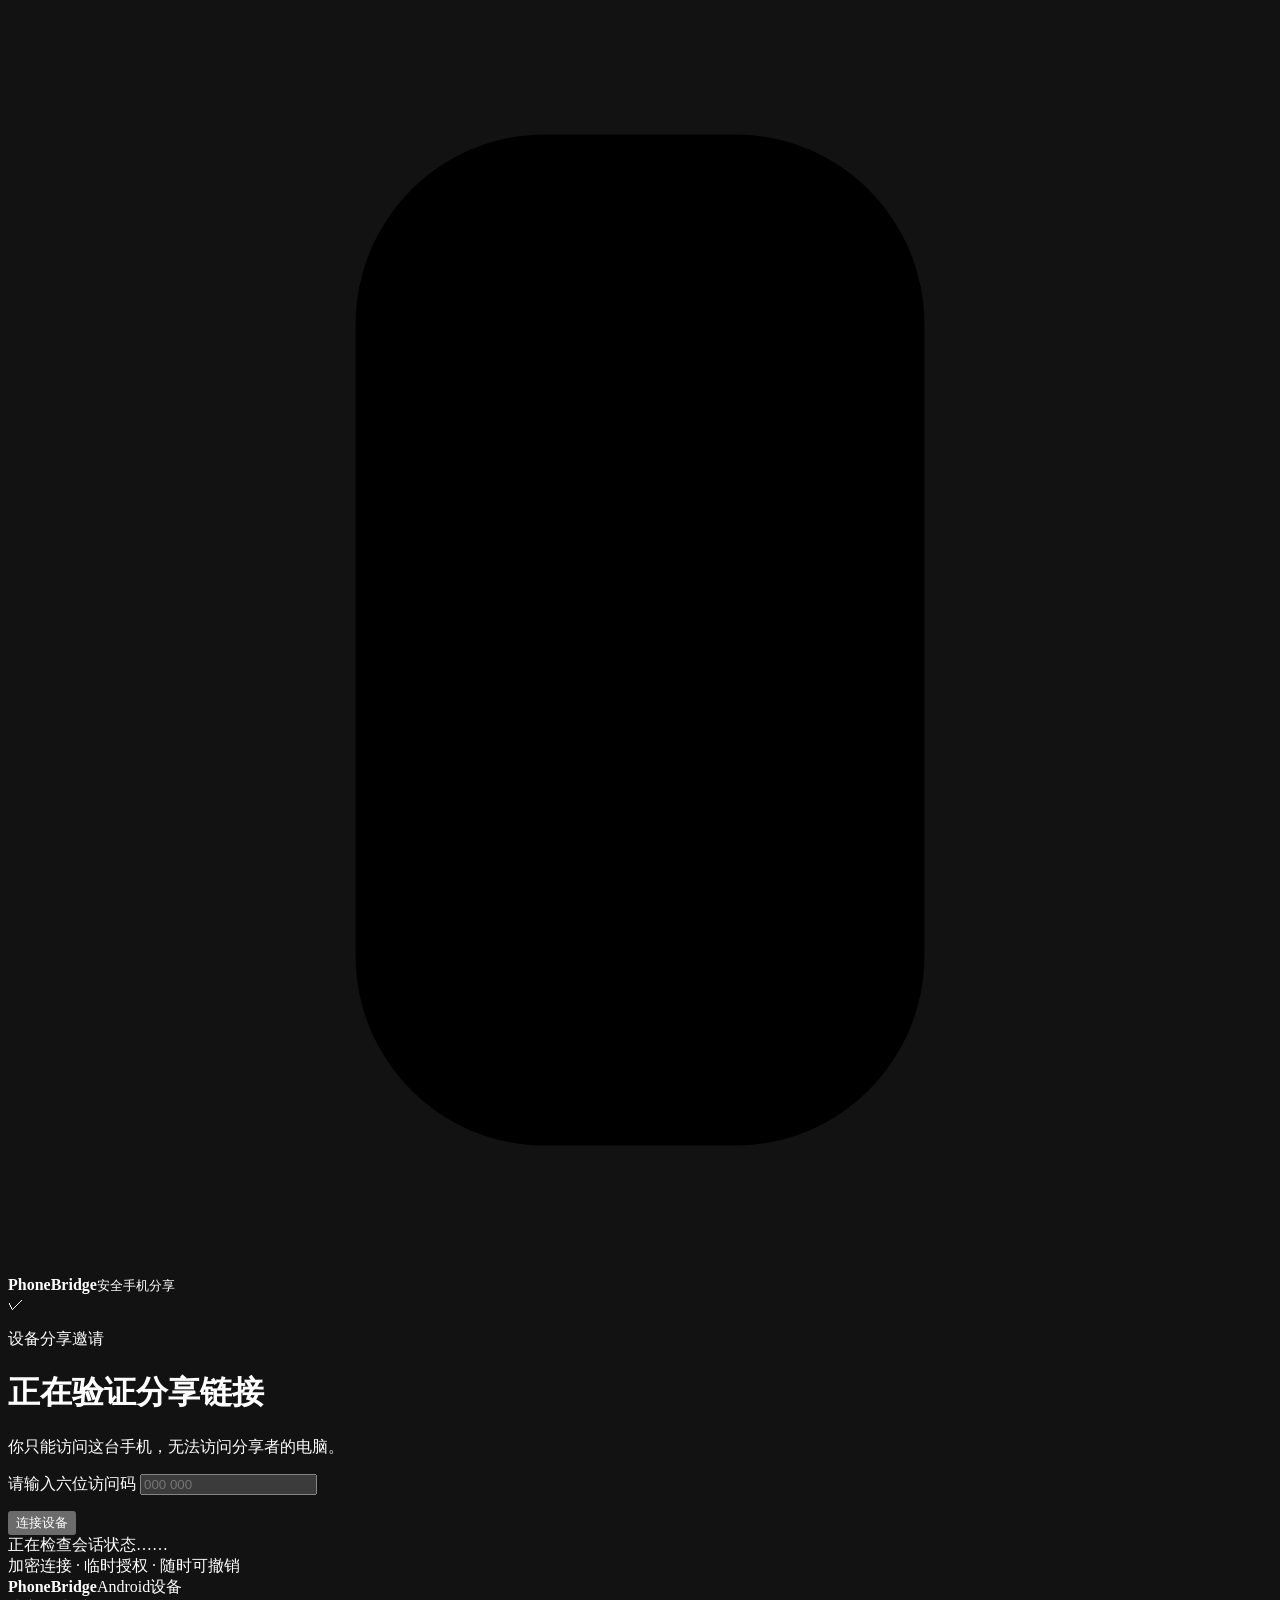
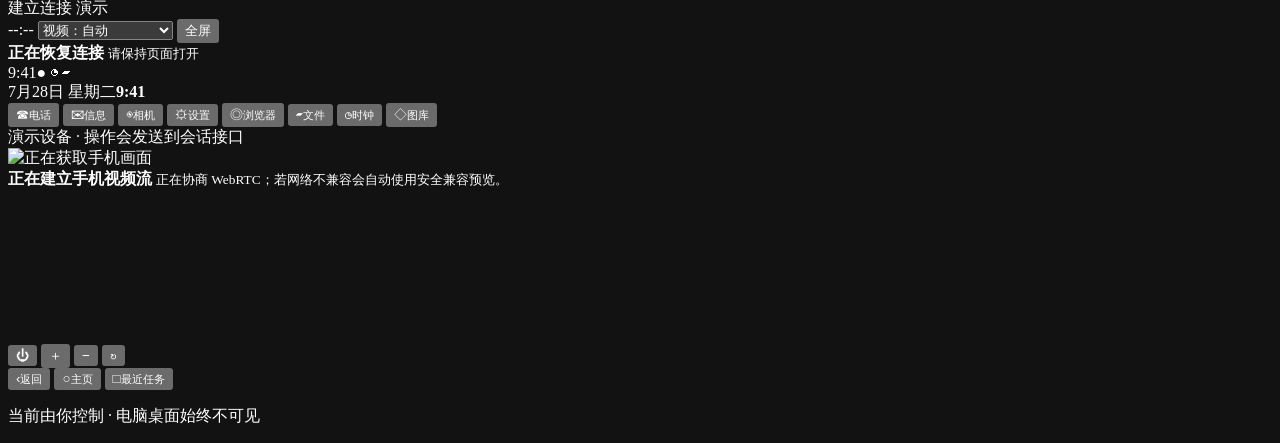
==== internal/app/web/controller.html @ c08b2d57 "Initial PhoneBridge remote control application" ====
<!doctype html>
<html lang="zh-CN">
<head>
  <meta charset="utf-8">
  <meta name="viewport" content="width=device-width,initial-scale=1,maximum-scale=1">
  <meta name="color-scheme" content="dark">
  <title>PhoneBridge 手机控制</title>
  <link rel="stylesheet" href="/assets/app.css?v=remote-settings-1">
</head>
<body class="controller-body">
  <div class="join-page" id="join-page">
    <div class="join-card">
      <div class="brand centered">
        <span class="brand-mark" aria-hidden="true">
          <svg viewBox="0 0 40 40"><rect x="11" y="4" width="18" height="32" rx="6"/><path d="M17 9h6M18 31h4"/></svg>
        </span>
        <span><strong>PhoneBridge</strong><small>安全手机分享</small></span>
      </div>
      <div class="join-illustration">
        <div class="mini-phone"><span></span></div>
        <div class="secure-badge">✓</div>
      </div>
      <p class="eyebrow">设备分享邀请</p>
      <h1 id="join-device-name">正在验证分享链接</h1>
      <p class="join-description" id="join-description">你只能访问这台手机，无法访问分享者的电脑。</p>

      <form id="join-form" class="hidden">
        <label class="pin-label" for="access-code">请输入六位访问码</label>
        <input id="access-code" class="pin-input" inputmode="numeric" autocomplete="one-time-code" maxlength="7" pattern="[0-9]{3} ?[0-9]{3}" placeholder="000 000">
        <p class="form-error hidden" id="join-error"></p>
        <button class="button primary wide" id="join-submit" type="submit">连接设备</button>
      </form>
      <div class="join-loading" id="join-loading"><span></span>正在检查会话状态……</div>
      <div class="trust-line">加密连接 · 临时授权 · 随时可撤销</div>
    </div>
  </div>

  <div class="controller-shell hidden" id="controller-shell">
    <header class="controller-topbar">
      <div class="controller-brand"><strong>PhoneBridge</strong><span id="controller-device-name">Android设备</span></div>
      <div class="connection-chips">
        <span class="connection-chip" id="connection-chip"><i></i>建立连接</span>
        <span class="latency-chip" id="latency-chip">演示</span>
      </div>
      <div class="controller-actions">
        <span class="controller-countdown" id="controller-countdown">--:--</span>
        <select class="stream-profile" id="stream-profile" aria-label="视频分辨率与帧率">
          <option value="auto">视频：自动</option>
          <option value="smooth">流畅：360p / 10fps</option>
          <option value="quality">画质：960p / 24fps</option>
        </select>
        <button class="control-top-button" id="fullscreen-button">全屏</button>
      </div>
    </header>

    <main class="controller-stage">
      <div class="stage-message hidden" id="stage-message">
        <span class="spinner"></span>
        <strong>正在恢复连接</strong>
        <small>请保持页面打开</small>
      </div>

      <div class="phone-wrap">
        <div class="phone-hardware">
          <div class="phone-speaker"></div>
          <div class="phone-screen" id="phone-screen" tabindex="0" aria-label="远程手机画面">
            <div class="demo-screen" id="demo-screen">
              <div class="demo-status"><span>9:41</span><span>● ◔ ▰</span></div>
              <div class="demo-wallpaper">
                <div class="demo-date"><span>7月28日 星期二</span><strong>9:41</strong></div>
                <div class="app-grid">
                  <button data-app="电话"><span class="app-icon green">☎</span><small>电话</small></button>
                  <button data-app="信息"><span class="app-icon blue">✉</span><small>信息</small></button>
                  <button data-app="相机"><span class="app-icon gray">◉</span><small>相机</small></button>
                  <button data-app="设置"><span class="app-icon slate">⚙</span><small>设置</small></button>
                  <button data-app="浏览器"><span class="app-icon cyan">◎</span><small>浏览器</small></button>
                  <button data-app="文件"><span class="app-icon amber">▰</span><small>文件</small></button>
                  <button data-app="时钟"><span class="app-icon violet">◷</span><small>时钟</small></button>
                  <button data-app="图库"><span class="app-icon pink">◇</span><small>图库</small></button>
                </div>
                <div class="demo-hint" id="demo-hint">演示设备 · 操作会发送到会话接口</div>
              </div>
              <div class="gesture-bar"></div>
            </div>
            <img id="fallback-frame" alt="正在获取手机画面">
            <div class="video-placeholder" id="video-placeholder">
              <span class="spinner"></span>
              <strong>正在建立手机视频流</strong>
              <small>正在协商 WebRTC；若网络不兼容会自动使用安全兼容预览。</small>
            </div>
            <video id="device-video" autoplay playsinline muted></video>
          </div>
        </div>
        <div class="system-buttons" aria-label="手机系统控制">
          <button data-control="power" title="电源">⏻</button>
          <button data-control="volume-up" title="音量加">＋</button>
          <button data-control="volume-down" title="音量减">−</button>
          <button data-control="rotate" title="旋转">↻</button>
        </div>
      </div>
    </main>

    <footer class="controller-footer">
      <div class="nav-controls">
        <button data-control="back"><span>‹</span><small>返回</small></button>
        <button data-control="home"><span>○</span><small>主页</small></button>
        <button data-control="recents"><span>□</span><small>最近任务</small></button>
      </div>
      <p id="control-status">当前由你控制 · 电脑桌面始终不可见</p>
    </footer>
  </div>

  <div class="toast dark" id="toast" role="status" aria-live="polite"></div>
  <script src="/assets/controller.js?v=remote-settings-1" defer></script>
</body>
</html>
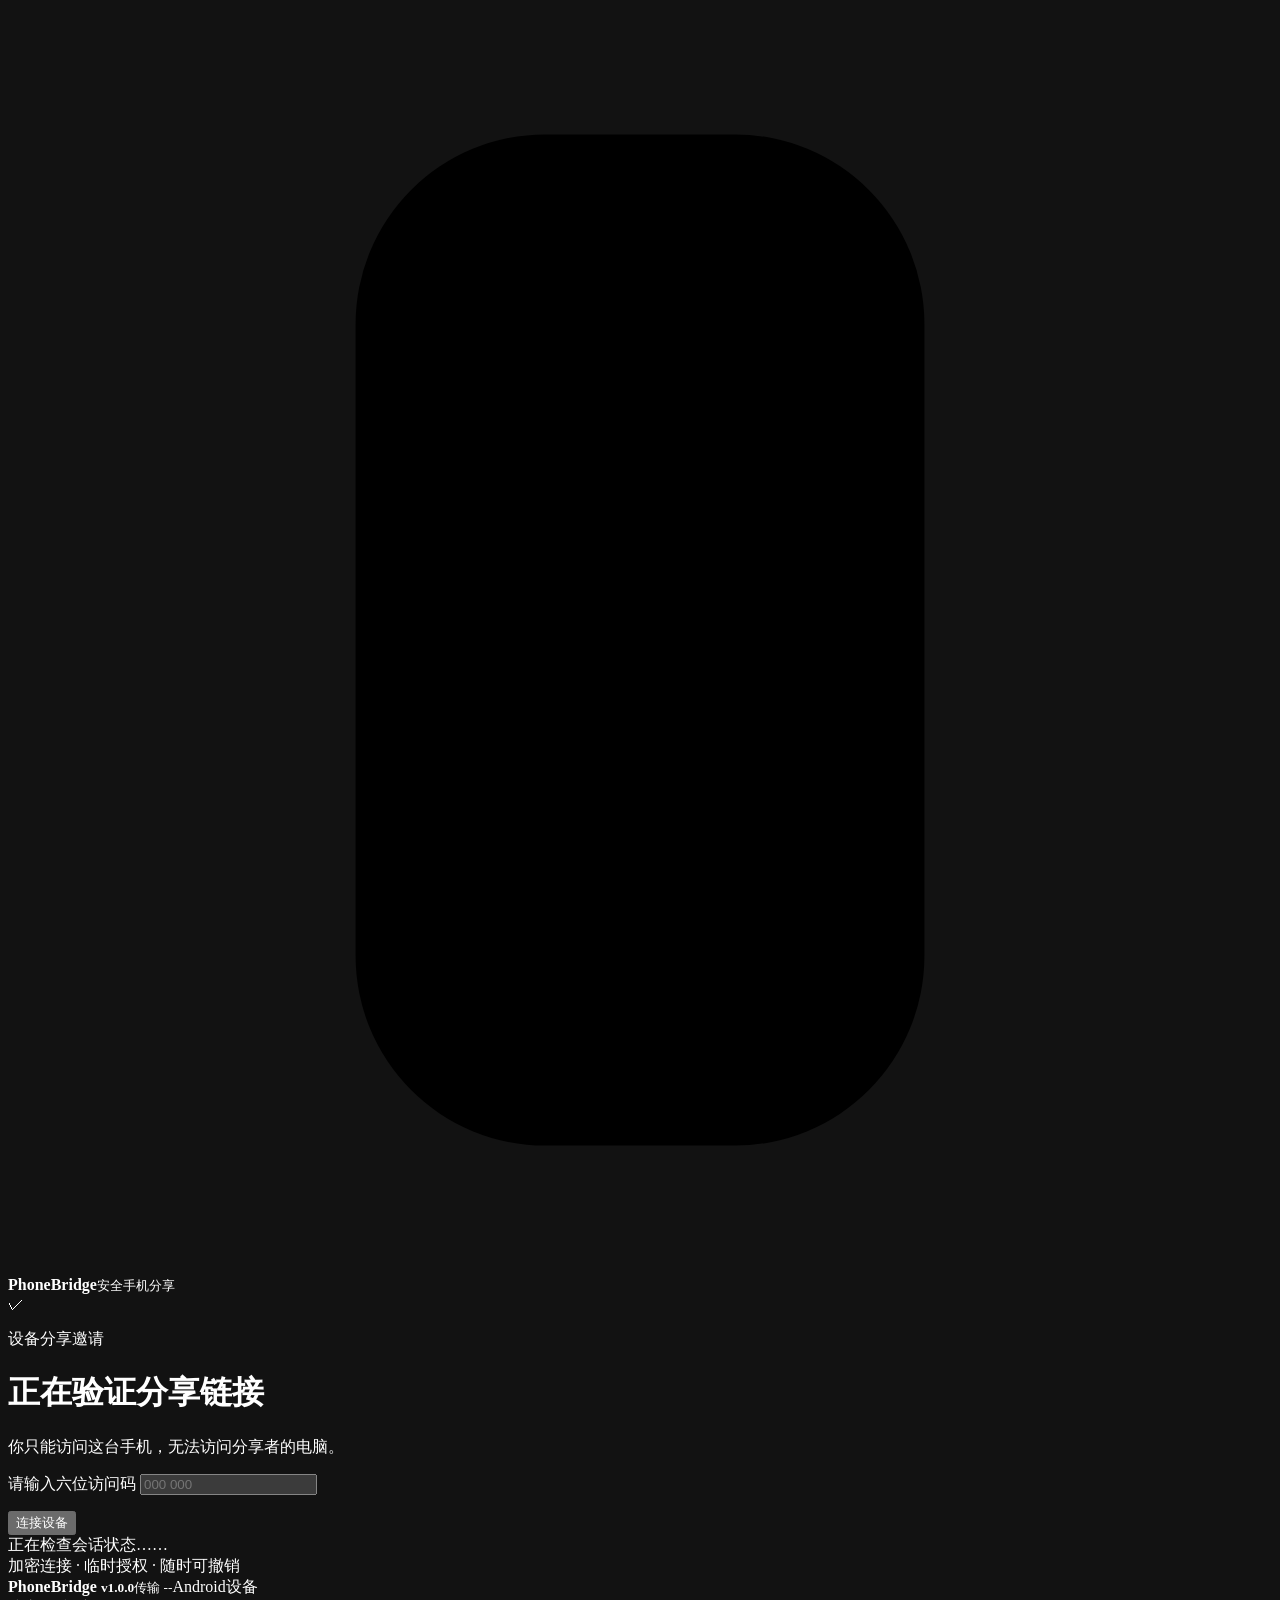
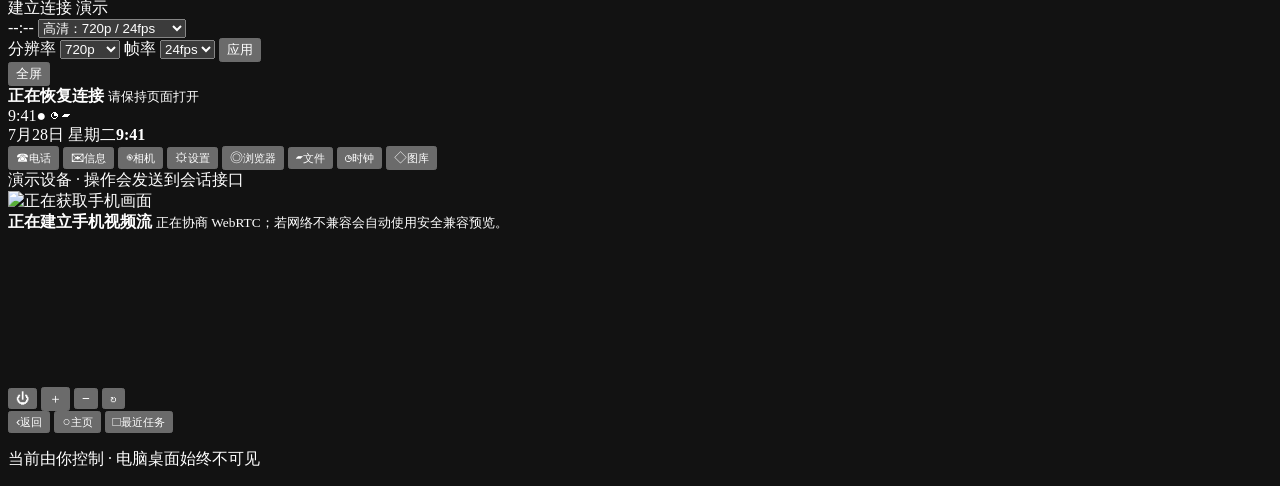
==== commit 4b731991: "Release PhoneBridge v1.0.0" ====
--- a/internal/app/web/controller.html
+++ b/internal/app/web/controller.html
@@ -37,7 +37,7 @@
 
   <div class="controller-shell hidden" id="controller-shell">
     <header class="controller-topbar">
-      <div class="controller-brand"><strong>PhoneBridge</strong><span id="controller-device-name">Android设备</span></div>
+      <div class="controller-brand"><strong>PhoneBridge <small class="web-version">v1.0.0</small></strong><small class="mobile-transport" id="mobile-transport">传输 --</small><span id="controller-device-name">Android设备</span></div>
       <div class="connection-chips">
         <span class="connection-chip" id="connection-chip"><i></i>建立连接</span>
         <span class="latency-chip" id="latency-chip">演示</span>
@@ -45,10 +45,29 @@
       <div class="controller-actions">
         <span class="controller-countdown" id="controller-countdown">--:--</span>
         <select class="stream-profile" id="stream-profile" aria-label="视频分辨率与帧率">
-          <option value="auto">视频：自动</option>
           <option value="smooth">流畅：360p / 10fps</option>
-          <option value="quality">画质：960p / 24fps</option>
+          <option value="low">省流：480p / 15fps</option>
+          <option value="standard">均衡：540p / 18fps</option>
+          <option value="hd" selected>高清：720p / 24fps</option>
+          <option value="quality">高画质：960p / 24fps</option>
+          <option value="ultra">极清：1080p / 30fps</option>
+          <option value="custom">自定义组合…</option>
         </select>
+        <div class="custom-profile hidden" id="custom-profile" role="group" aria-label="自定义视频参数">
+          <label>分辨率
+            <select id="custom-size">
+              <option value="360">360p</option><option value="480">480p</option><option value="540">540p</option>
+              <option value="720" selected>720p</option><option value="960">960p</option><option value="1080">1080p</option>
+            </select>
+          </label>
+          <label>帧率
+            <select id="custom-fps">
+              <option value="10">10fps</option><option value="15">15fps</option><option value="18">18fps</option>
+              <option value="24" selected>24fps</option><option value="30">30fps</option>
+            </select>
+          </label>
+          <button type="button" id="apply-custom-profile">应用</button>
+        </div>
         <button class="control-top-button" id="fullscreen-button">全屏</button>
       </div>
     </header>
@@ -56,8 +75,8 @@
     <main class="controller-stage">
       <div class="stage-message hidden" id="stage-message">
         <span class="spinner"></span>
-        <strong>正在恢复连接</strong>
-        <small>请保持页面打开</small>
+        <strong id="stage-message-title">正在恢复连接</strong>
+        <small id="stage-message-detail">请保持页面打开</small>
       </div>
 
       <div class="phone-wrap">
@@ -111,6 +130,6 @@
   </div>
 
   <div class="toast dark" id="toast" role="status" aria-live="polite"></div>
-  <script src="/assets/controller.js?v=remote-settings-1" defer></script>
+  <script src="/assets/controller.js?v=telemetry-8" defer></script>
 </body>
 </html>
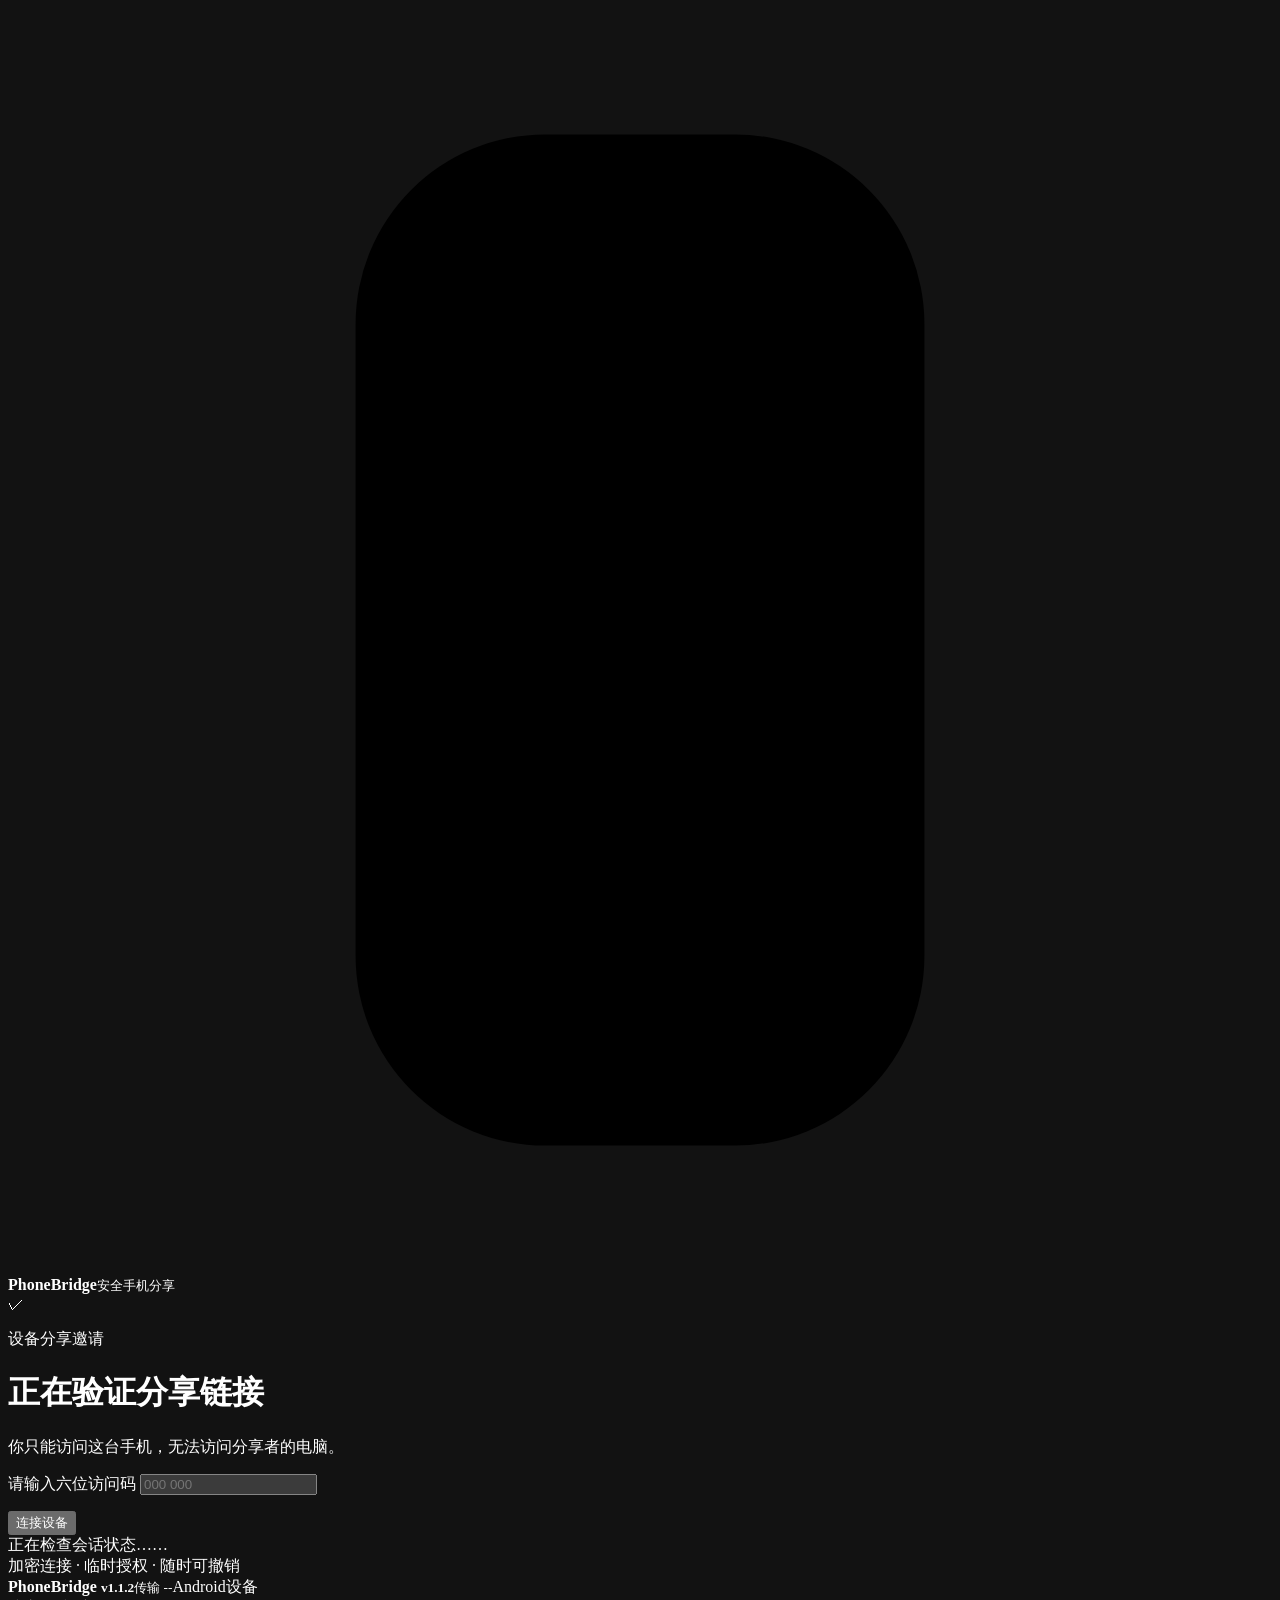
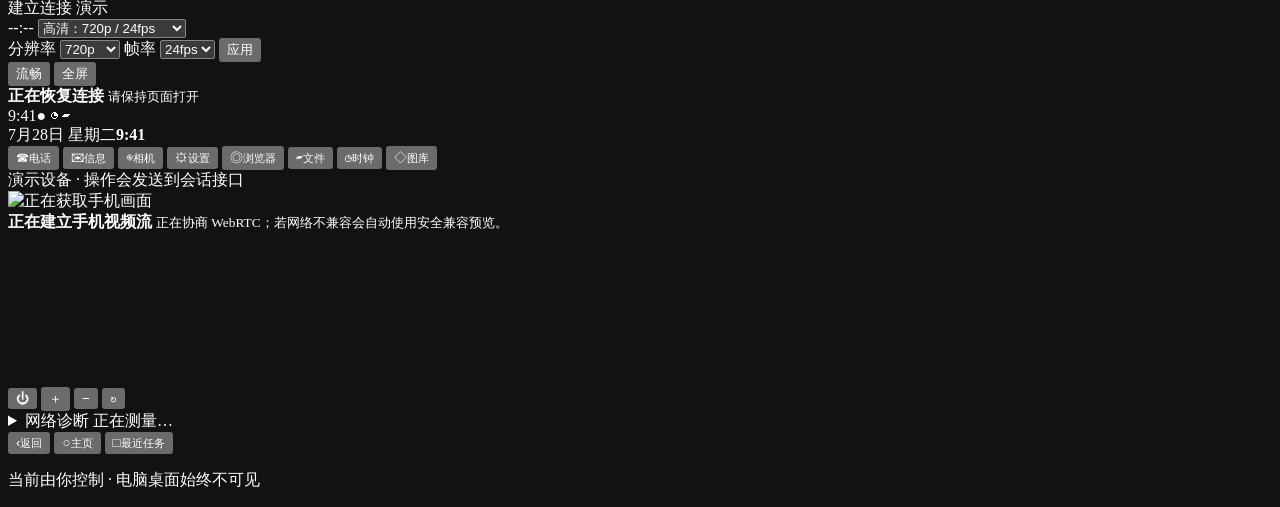
==== commit 06dba0cf: "Release PhoneBridge v1.1.2" ====
--- a/internal/app/web/controller.html
+++ b/internal/app/web/controller.html
@@ -5,7 +5,7 @@
   <meta name="viewport" content="width=device-width,initial-scale=1,maximum-scale=1">
   <meta name="color-scheme" content="dark">
   <title>PhoneBridge 手机控制</title>
-  <link rel="stylesheet" href="/assets/app.css?v=remote-settings-1">
+  <link rel="stylesheet" href="/assets/app.css?v=experience-12">
 </head>
 <body class="controller-body">
   <div class="join-page" id="join-page">
@@ -37,12 +37,12 @@
 
   <div class="controller-shell hidden" id="controller-shell">
     <header class="controller-topbar">
-      <div class="controller-brand"><strong>PhoneBridge <small class="web-version">v1.0.0</small></strong><small class="mobile-transport" id="mobile-transport">传输 --</small><span id="controller-device-name">Android设备</span></div>
+      <div class="controller-brand"><strong>PhoneBridge <small class="web-version">v1.1.2</small></strong><small class="mobile-transport" id="mobile-transport">传输 --</small><span id="controller-device-name">Android设备</span></div>
       <div class="connection-chips">
         <span class="connection-chip" id="connection-chip"><i></i>建立连接</span>
         <span class="latency-chip" id="latency-chip">演示</span>
       </div>
-      <div class="controller-actions">
+        <div class="controller-actions">
         <span class="controller-countdown" id="controller-countdown">--:--</span>
         <select class="stream-profile" id="stream-profile" aria-label="视频分辨率与帧率">
           <option value="smooth">流畅：360p / 10fps</option>
@@ -68,6 +68,7 @@
           </label>
           <button type="button" id="apply-custom-profile">应用</button>
         </div>
+        <button class="control-top-button quick-smooth" id="quick-smooth" type="button" title="卡顿时一键切换到 360p / 10fps">流畅</button>
         <button class="control-top-button" id="fullscreen-button">全屏</button>
       </div>
     </header>
@@ -117,6 +118,16 @@
           <button data-control="rotate" title="旋转">↻</button>
         </div>
       </div>
+      <details class="network-diagnostics" id="network-diagnostics">
+        <summary>网络诊断 <span id="network-summary">正在测量…</span></summary>
+        <div class="network-diagnostic-grid">
+          <span>实际路径<strong id="diagnostic-path">正在协商</strong></span>
+          <span>往返延迟<strong id="diagnostic-rtt">--</strong></span>
+          <span>抖动 / 丢包<strong id="diagnostic-quality">--</strong></span>
+          <span>接收 / 解码<strong id="diagnostic-video">--</strong></span>
+        </div>
+        <p id="network-advice">保持页面打开，首帧到达后会显示真实链路指标。</p>
+      </details>
     </main>
 
     <footer class="controller-footer">
@@ -130,6 +141,6 @@
   </div>
 
   <div class="toast dark" id="toast" role="status" aria-live="polite"></div>
-  <script src="/assets/controller.js?v=telemetry-8" defer></script>
+  <script src="/assets/controller.js?v=experience-12" defer></script>
 </body>
 </html>
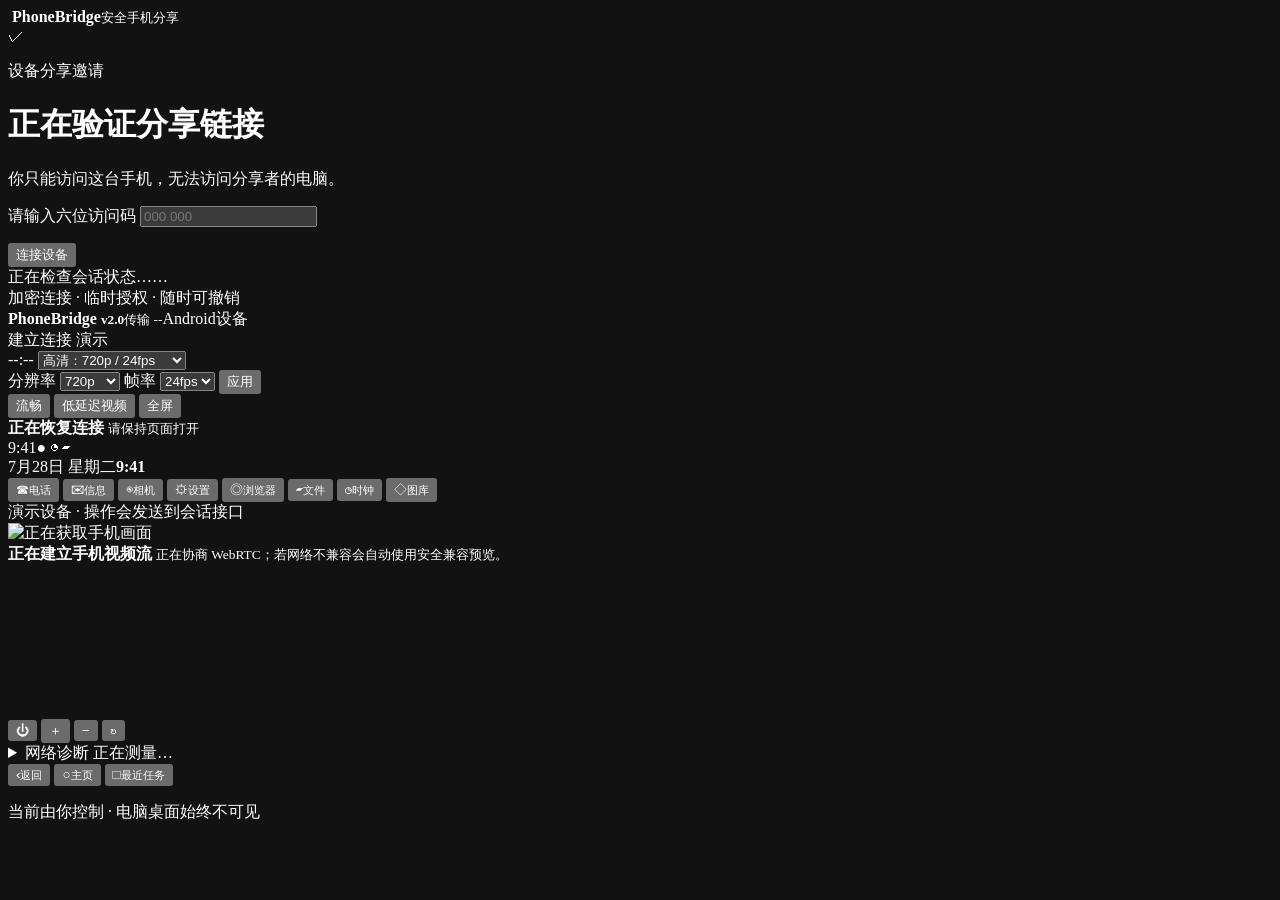
==== commit 15a5dc86: "Release PhoneBridge v2.0" ====
--- a/internal/app/web/controller.html
+++ b/internal/app/web/controller.html
@@ -5,14 +5,15 @@
   <meta name="viewport" content="width=device-width,initial-scale=1,maximum-scale=1">
   <meta name="color-scheme" content="dark">
   <title>PhoneBridge 手机控制</title>
-  <link rel="stylesheet" href="/assets/app.css?v=experience-12">
+  <link rel="icon" type="image/png" href="/assets/phonebridge-logo.png">
+  <link rel="stylesheet" href="/assets/app.css?v=experience-20">
 </head>
 <body class="controller-body">
   <div class="join-page" id="join-page">
     <div class="join-card">
       <div class="brand centered">
         <span class="brand-mark" aria-hidden="true">
-          <svg viewBox="0 0 40 40"><rect x="11" y="4" width="18" height="32" rx="6"/><path d="M17 9h6M18 31h4"/></svg>
+          <img src="/assets/phonebridge-logo.png" alt="">
         </span>
         <span><strong>PhoneBridge</strong><small>安全手机分享</small></span>
       </div>
@@ -37,7 +38,7 @@
 
   <div class="controller-shell hidden" id="controller-shell">
     <header class="controller-topbar">
-      <div class="controller-brand"><strong>PhoneBridge <small class="web-version">v1.1.2</small></strong><small class="mobile-transport" id="mobile-transport">传输 --</small><span id="controller-device-name">Android设备</span></div>
+      <div class="controller-brand"><strong>PhoneBridge <small class="web-version">v2.0</small></strong><small class="mobile-transport" id="mobile-transport">传输 --</small><span id="controller-device-name">Android设备</span></div>
       <div class="connection-chips">
         <span class="connection-chip" id="connection-chip"><i></i>建立连接</span>
         <span class="latency-chip" id="latency-chip">演示</span>
@@ -69,6 +70,7 @@
           <button type="button" id="apply-custom-profile">应用</button>
         </div>
         <button class="control-top-button quick-smooth" id="quick-smooth" type="button" title="卡顿时一键切换到 360p / 10fps">流畅</button>
+        <button class="control-top-button render-mode" id="render-mode-toggle" type="button" title="切换手机浏览器的画面播放方式">低延迟视频</button>
         <button class="control-top-button" id="fullscreen-button">全屏</button>
       </div>
     </header>
@@ -141,6 +143,6 @@
   </div>
 
   <div class="toast dark" id="toast" role="status" aria-live="polite"></div>
-  <script src="/assets/controller.js?v=experience-12" defer></script>
+  <script src="/assets/controller.js?v=experience-20" defer></script>
 </body>
 </html>
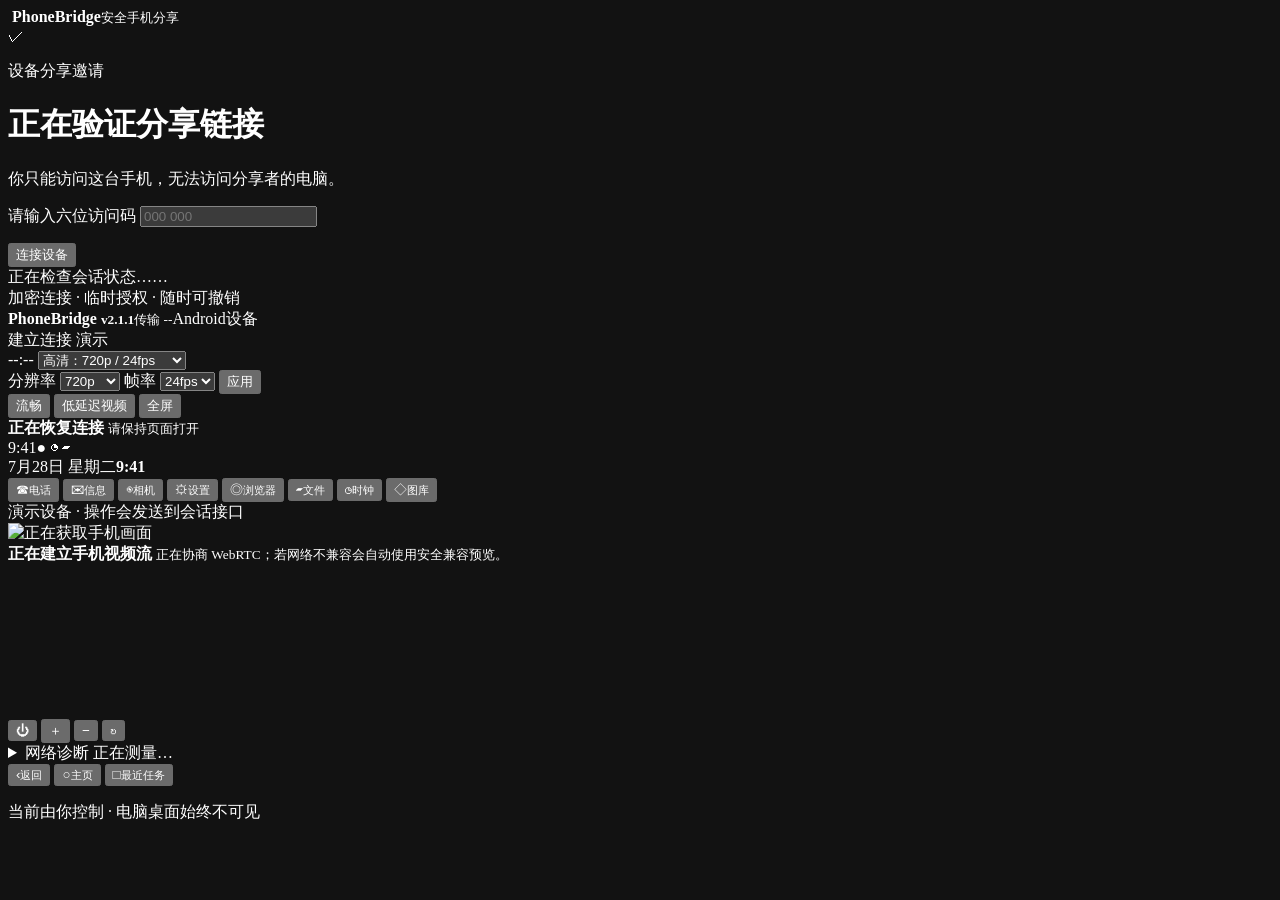
==== commit 3885a179: "Release PhoneBridge v2.1.1" ====
--- a/internal/app/web/controller.html
+++ b/internal/app/web/controller.html
@@ -38,7 +38,7 @@
 
   <div class="controller-shell hidden" id="controller-shell">
     <header class="controller-topbar">
-      <div class="controller-brand"><strong>PhoneBridge <small class="web-version">v2.0</small></strong><small class="mobile-transport" id="mobile-transport">传输 --</small><span id="controller-device-name">Android设备</span></div>
+      <div class="controller-brand"><strong>PhoneBridge <small class="web-version">v2.1.1</small></strong><small class="mobile-transport" id="mobile-transport">传输 --</small><span id="controller-device-name">Android设备</span></div>
       <div class="connection-chips">
         <span class="connection-chip" id="connection-chip"><i></i>建立连接</span>
         <span class="latency-chip" id="latency-chip">演示</span>
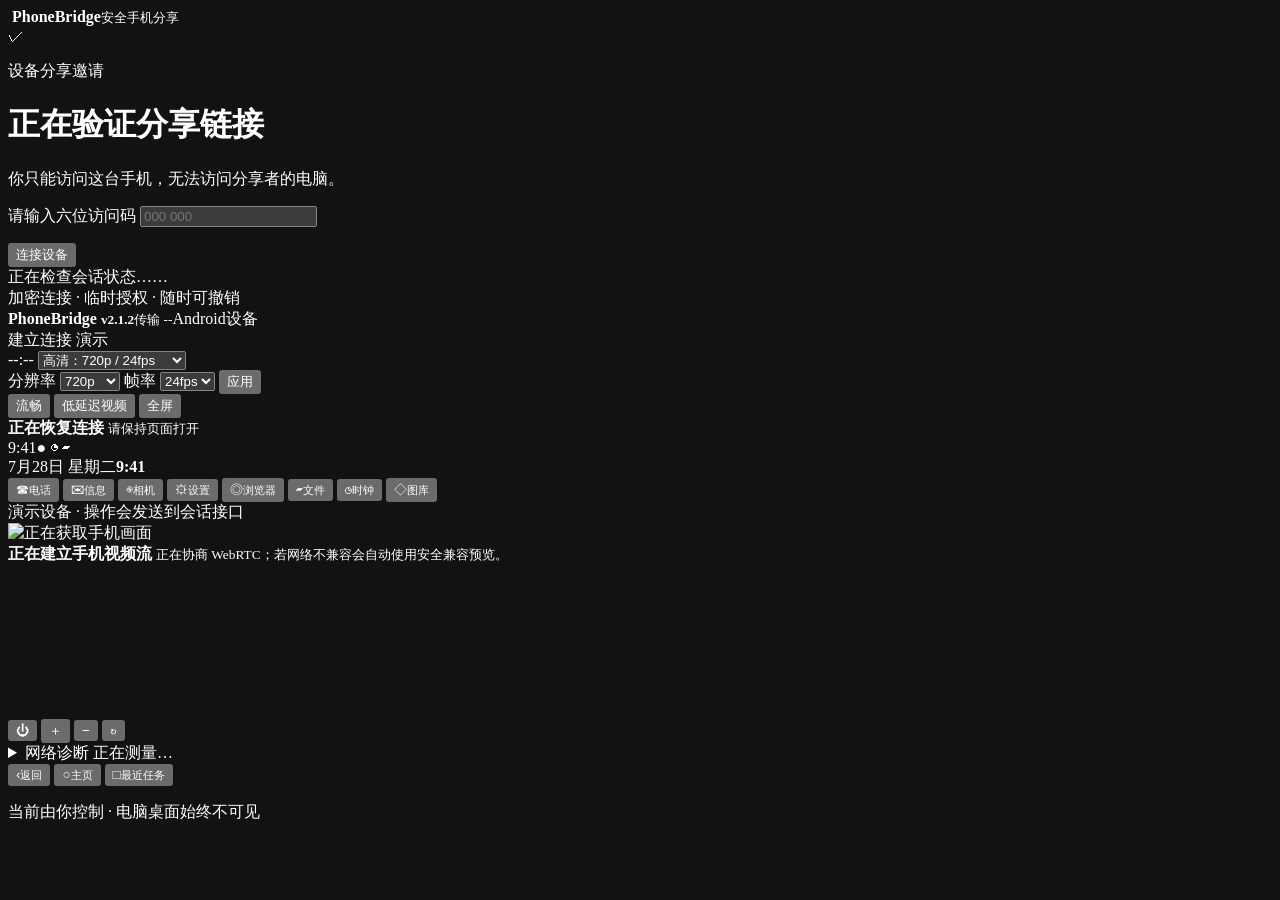
==== commit aee0ee86: "Release PhoneBridge v2.1.2 修复 88FRP 公网地址同步失败（HTTP 401）与连接后 WebRTC 连不上的问题。  根因与修复  1. 88FRP 同步返回 HTTP" ====
--- a/internal/app/web/controller.html
+++ b/internal/app/web/controller.html
@@ -38,7 +38,7 @@
 
   <div class="controller-shell hidden" id="controller-shell">
     <header class="controller-topbar">
-      <div class="controller-brand"><strong>PhoneBridge <small class="web-version">v2.1.1</small></strong><small class="mobile-transport" id="mobile-transport">传输 --</small><span id="controller-device-name">Android设备</span></div>
+      <div class="controller-brand"><strong>PhoneBridge <small class="web-version">v2.1.2</small></strong><small class="mobile-transport" id="mobile-transport">传输 --</small><span id="controller-device-name">Android设备</span></div>
       <div class="connection-chips">
         <span class="connection-chip" id="connection-chip"><i></i>建立连接</span>
         <span class="latency-chip" id="latency-chip">演示</span>
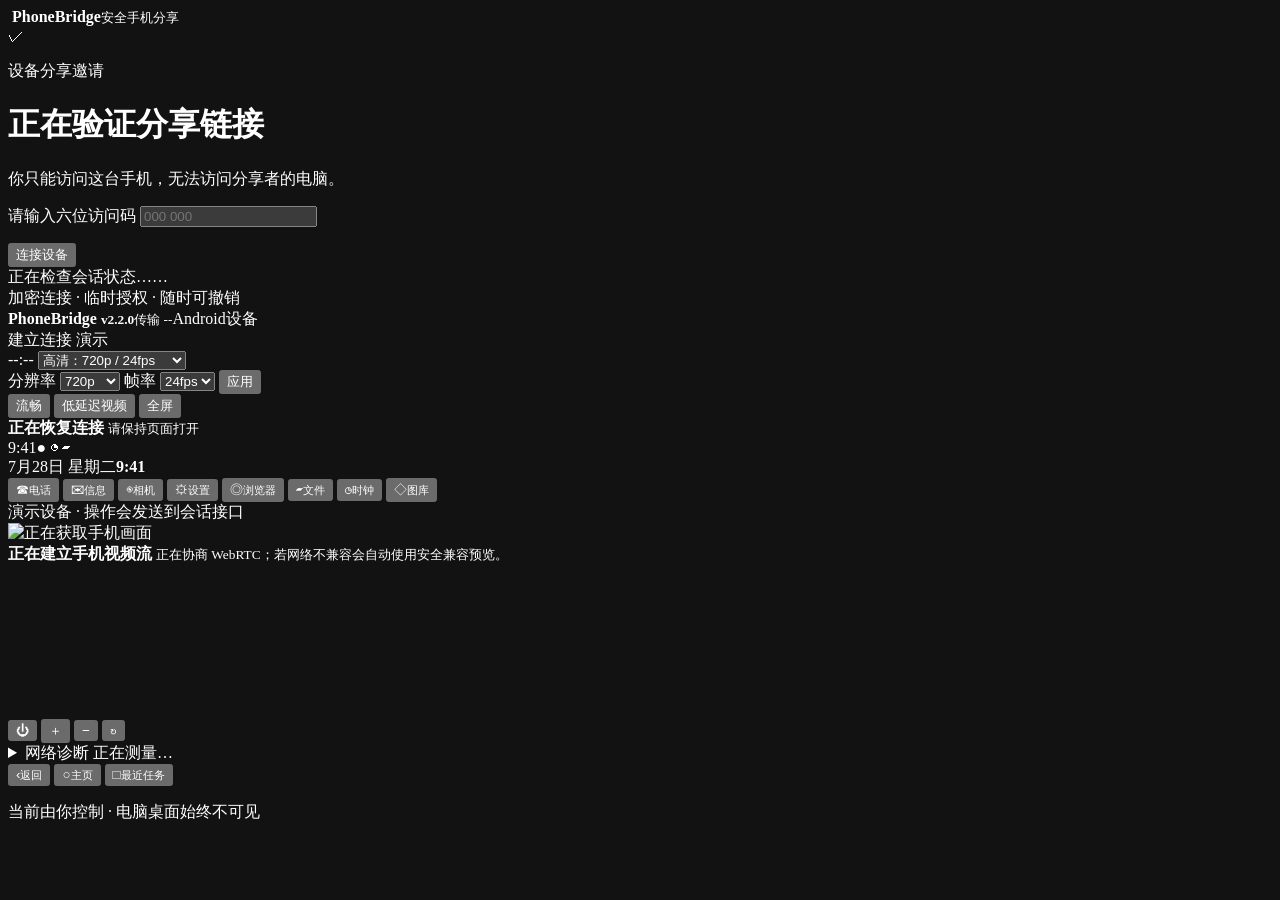
==== commit 9befbfef: "Release PhoneBridge v2.2.0" ====
--- a/internal/app/web/controller.html
+++ b/internal/app/web/controller.html
@@ -38,7 +38,7 @@
 
   <div class="controller-shell hidden" id="controller-shell">
     <header class="controller-topbar">
-      <div class="controller-brand"><strong>PhoneBridge <small class="web-version">v2.1.2</small></strong><small class="mobile-transport" id="mobile-transport">传输 --</small><span id="controller-device-name">Android设备</span></div>
+      <div class="controller-brand"><strong>PhoneBridge <small class="web-version">v2.2.0</small></strong><small class="mobile-transport" id="mobile-transport">传输 --</small><span id="controller-device-name">Android设备</span></div>
       <div class="connection-chips">
         <span class="connection-chip" id="connection-chip"><i></i>建立连接</span>
         <span class="latency-chip" id="latency-chip">演示</span>
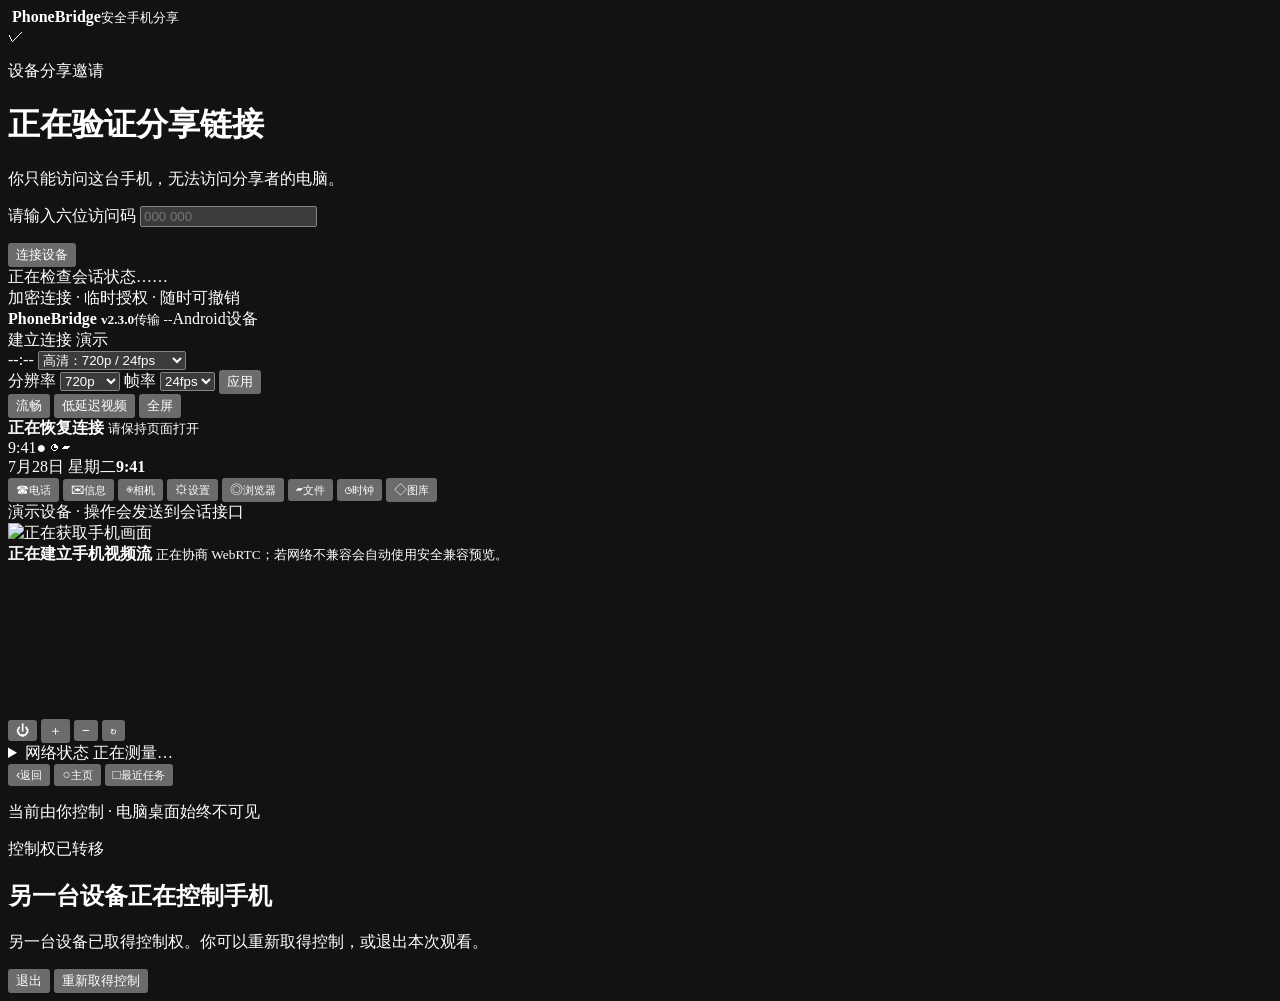
==== commit d7039184: "Improve network diagnostics and control takeover" ====
--- a/internal/app/web/controller.html
+++ b/internal/app/web/controller.html
@@ -38,7 +38,7 @@
 
   <div class="controller-shell hidden" id="controller-shell">
     <header class="controller-topbar">
-      <div class="controller-brand"><strong>PhoneBridge <small class="web-version">v2.2.0</small></strong><small class="mobile-transport" id="mobile-transport">传输 --</small><span id="controller-device-name">Android设备</span></div>
+      <div class="controller-brand"><strong>PhoneBridge <small class="web-version">v2.3.0</small></strong><small class="mobile-transport" id="mobile-transport">传输 --</small><span id="controller-device-name">Android设备</span></div>
       <div class="connection-chips">
         <span class="connection-chip" id="connection-chip"><i></i>建立连接</span>
         <span class="latency-chip" id="latency-chip">演示</span>
@@ -121,12 +121,24 @@
         </div>
       </div>
       <details class="network-diagnostics" id="network-diagnostics">
-        <summary>网络诊断 <span id="network-summary">正在测量…</span></summary>
+        <summary>网络状态 <span id="network-summary">正在测量…</span></summary>
         <div class="network-diagnostic-grid">
           <span>实际路径<strong id="diagnostic-path">正在协商</strong></span>
           <span>往返延迟<strong id="diagnostic-rtt">--</strong></span>
           <span>抖动 / 丢包<strong id="diagnostic-quality">--</strong></span>
-          <span>接收 / 解码<strong id="diagnostic-video">--</strong></span>
+          <span>接收码率<strong id="diagnostic-bitrate">--</strong></span>
+          <span>分辨率<strong id="diagnostic-resolution">--</strong></span>
+          <span>解码帧率<strong id="diagnostic-video">--</strong></span>
+          <span>丢帧 / 冻结<strong id="diagnostic-drops">--</strong></span>
+          <span>重连<strong id="diagnostic-reconnect">--</strong></span>
+        </div>
+        <canvas id="network-sparkline" class="network-sparkline" width="720" height="120" aria-label="最近 60 秒网络趋势"></canvas>
+        <div class="network-recommendation" id="network-recommendation">
+          <div><strong>建议</strong><span id="network-recommendation-text">等待实时数据</span></div>
+          <button type="button" class="network-action" id="apply-network-recommendation" disabled>应用建议</button>
+        </div>
+        <div class="network-actions">
+          <button type="button" class="network-action" id="copy-network-diagnostics">复制诊断</button>
         </div>
         <p id="network-advice">保持页面打开，首帧到达后会显示真实链路指标。</p>
       </details>
@@ -143,6 +155,17 @@
   </div>
 
   <div class="toast dark" id="toast" role="status" aria-live="polite"></div>
-  <script src="/assets/controller.js?v=experience-20" defer></script>
+  <div class="takeover-overlay hidden" id="takeover-overlay" role="dialog" aria-modal="true" aria-labelledby="takeover-title">
+    <div class="takeover-card">
+      <span class="eyebrow">控制权已转移</span>
+      <h2 id="takeover-title">另一台设备正在控制手机</h2>
+      <p id="takeover-message">另一台设备已取得控制权。你可以重新取得控制，或退出本次观看。</p>
+      <div class="takeover-actions">
+        <button class="button secondary" type="button" id="takeover-exit">退出</button>
+        <button class="button primary" type="button" id="takeover-reclaim">重新取得控制</button>
+      </div>
+    </div>
+  </div>
+  <script src="/assets/controller.js?v=experience-21" defer></script>
 </body>
 </html>
